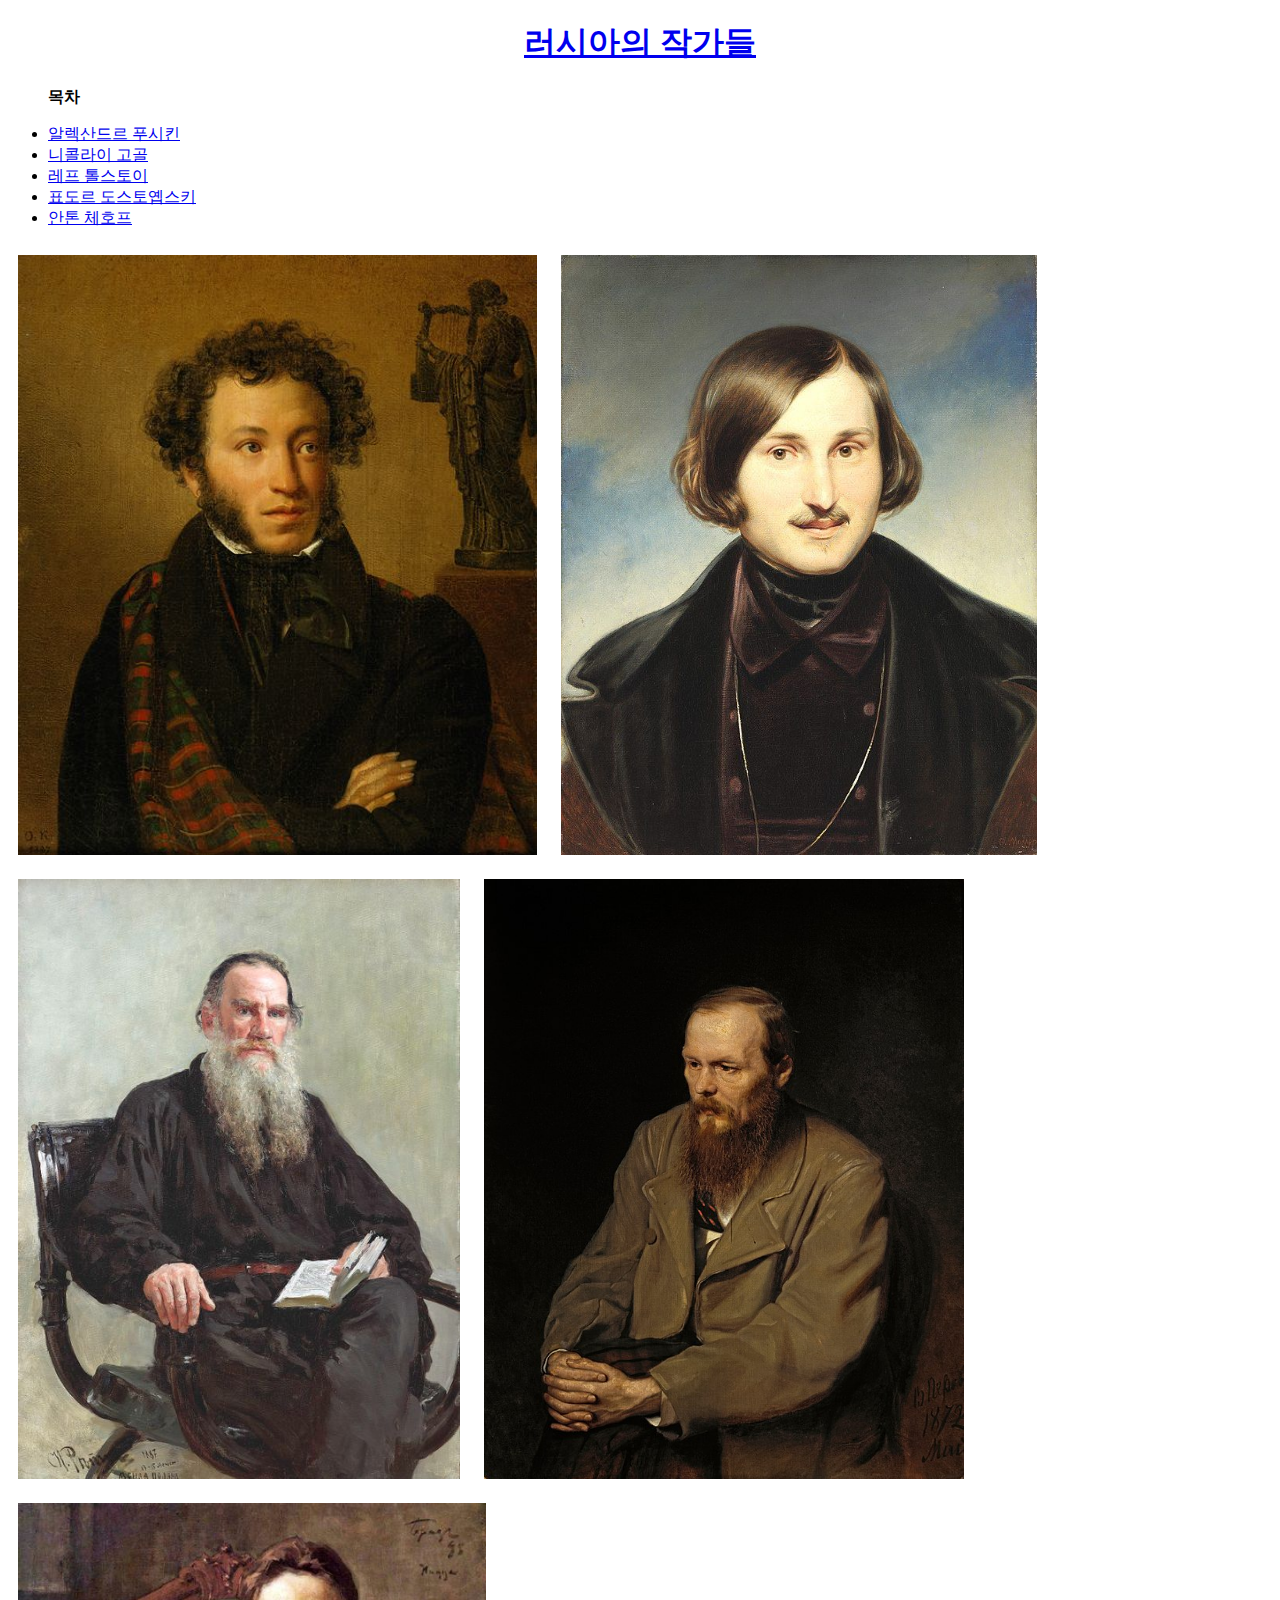
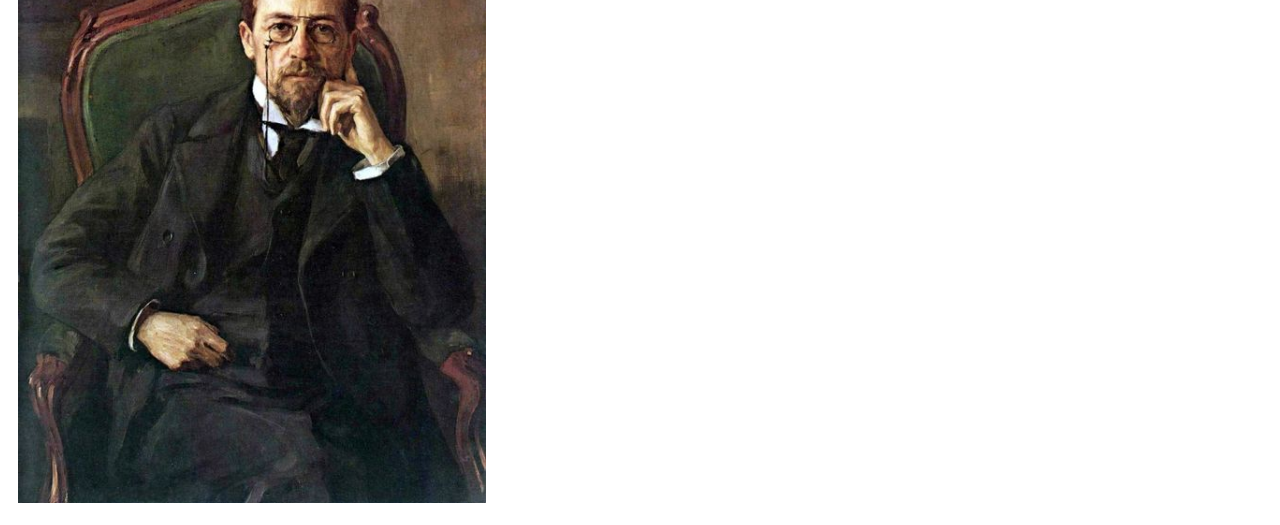
==== index.html @ 503cedeb "웹사이트 완성" ====
<!DOCTYPE html>
<html>
  <head>
    <title>러시아의 작가들</title>
    <meta charset="UTF-8" />
    <style>
      h2 {
        margin-bottom: 0px;
      }
      h3 {
        margin-top: 0px;
      }
      h4 {
        margin: 0px;
      }
    </style>
  </head>

  <body>
    <h1 align="center"><a href="index.html">러시아의 작가들</a></h1>

    <h4><span style="padding-left: 40px"></span>목차</h4>
    <ul>
      <li><a href="1 Pushkin.html">알렉산드르 푸시킨</a></li>
      <li><a href="2 Gogol.html">니콜라이 고골</a></li>
      <li><a href="3 Tolstoy.html">레프 톨스토이</a></li>
      <li><a href="4 Dostoevsky.html">표도르 도스토옙스키</a></li>
      <li><a href="5 Chekhov.html">안톤 체호프</a></li>
    </ul>

    <img src="Pushkin.jfif" style="height: 600px; margin: 10px" />

    <img src="Gogol.jfif" style="height: 600px; margin: 10px" />

    <img src="Tolstoy.jfif" style="height: 600px; margin: 10px" />

    <img src="Dostoevsky.jfif" style="height: 600px; margin: 10px" />

    <img src="Chekhov.jfif" style="height: 600px; margin: 10px" />
  </body>
</html>
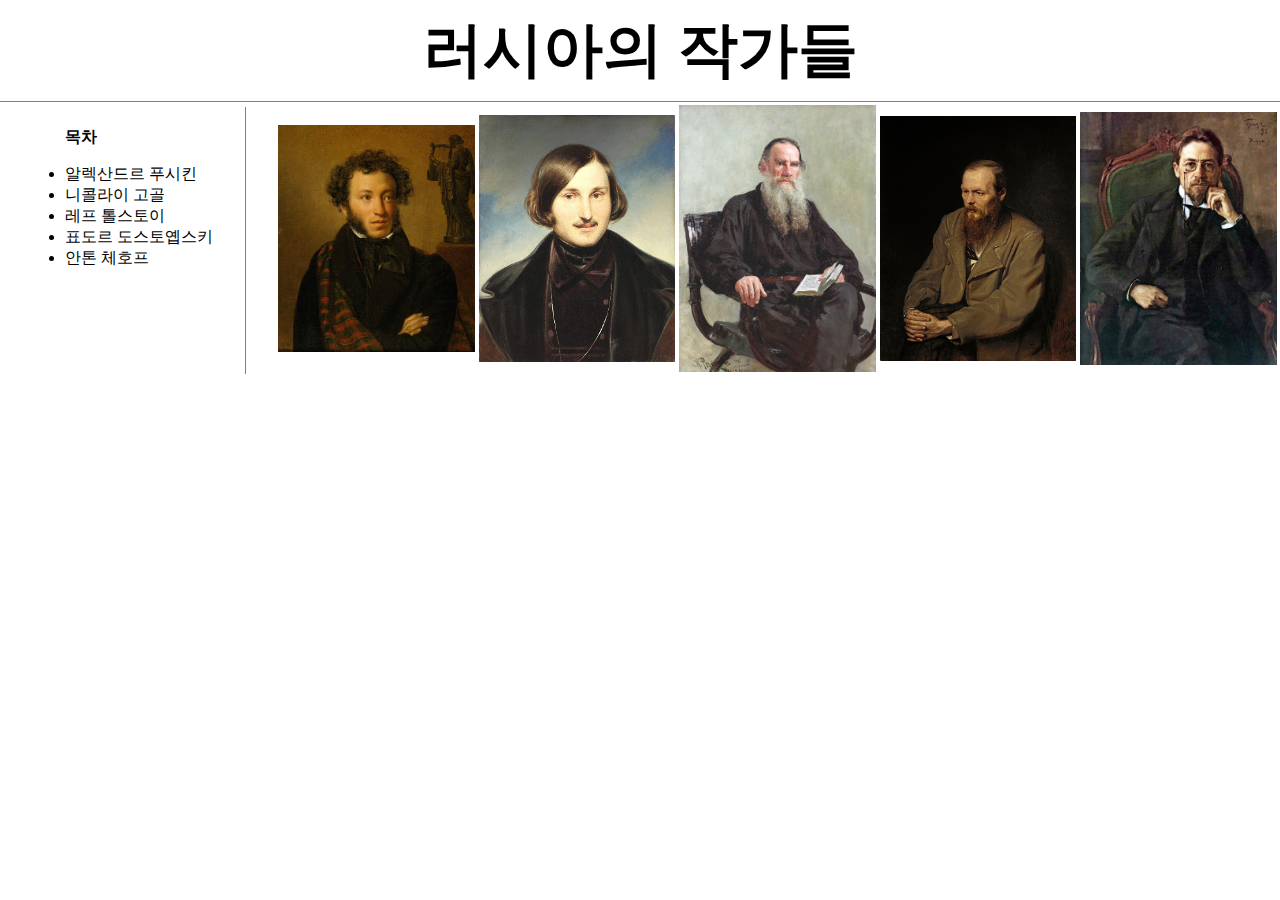
==== commit 1f5cb95e: "Learning CSS" ====
--- a/index.html
+++ b/index.html
@@ -3,39 +3,43 @@
   <head>
     <title>러시아의 작가들</title>
     <meta charset="UTF-8" />
-    <style>
-      h2 {
-        margin-bottom: 0px;
-      }
-      h3 {
-        margin-top: 0px;
-      }
-      h4 {
-        margin: 0px;
-      }
-    </style>
+    <link rel="stylesheet" href="style.css" />
   </head>
 
   <body>
-    <h1 align="center"><a href="index.html">러시아의 작가들</a></h1>
-
-    <h4><span style="padding-left: 40px"></span>목차</h4>
-    <ul>
-      <li><a href="1 Pushkin.html">알렉산드르 푸시킨</a></li>
-      <li><a href="2 Gogol.html">니콜라이 고골</a></li>
-      <li><a href="3 Tolstoy.html">레프 톨스토이</a></li>
-      <li><a href="4 Dostoevsky.html">표도르 도스토옙스키</a></li>
-      <li><a href="5 Chekhov.html">안톤 체호프</a></li>
-    </ul>
-
-    <img src="Pushkin.jfif" style="height: 600px; margin: 10px" />
-
-    <img src="Gogol.jfif" style="height: 600px; margin: 10px" />
-
-    <img src="Tolstoy.jfif" style="height: 600px; margin: 10px" />
-
-    <img src="Dostoevsky.jfif" style="height: 600px; margin: 10px" />
-
-    <img src="Chekhov.jfif" style="height: 600px; margin: 10px" />
+    <h1><a href="index.html">러시아의 작가들</a></h1>
+    <div id="grid">
+      <div id="index">
+        <h4>목차</h4>
+        <ul>
+          <li><a href="1 Pushkin.html">알렉산드르 푸시킨</a></li>
+          <li><a href="2 Gogol.html">니콜라이 고골</a></li>
+          <li><a href="3 Tolstoy.html">레프 톨스토이</a></li>
+          <li><a href="4 Dostoevsky.html">표도르 도스토옙스키</a></li>
+          <li><a href="5 Chekhov.html">안톤 체호프</a></li>
+        </ul>
+      </div>
+      <div id="article">
+        <table>
+          <tr>
+            <td width="15%">
+              <img src="Pushkin.jfif" />
+            </td>
+            <td width="15%">
+              <img src="Gogol.jfif" />
+            </td>
+            <td width="15%">
+              <img src="Tolstoy.jfif" />
+            </td>
+            <td width="15%">
+              <img src="Dostoevsky.jfif" />
+            </td>
+            <td width="15%">
+              <img src="Chekhov.jfif" />
+            </td>
+          </tr>
+        </table>
+      </div>
+    </div>
   </body>
 </html>
--- a/style.css
+++ b/style.css
@@ -0,0 +1,67 @@
+body {
+  margin: 0;
+}
+
+h1 {
+  font-size: 60px;
+  text-align: center;
+  border-bottom: 1px solid gray;
+  margin: 0;
+  padding: 10px;
+}
+
+h2 {
+  margin-bottom: 0px;
+  text-align: center;
+}
+
+h3 {
+  margin-top: 0px;
+  text-align: center;
+}
+
+h4 {
+  margin: 0px;
+  padding-left: 40px;
+}
+
+a {
+  color: black;
+  text-decoration: none;
+}
+
+table {
+  table-layout: fixed;
+}
+
+td img {
+  width: 100%;
+}
+
+#grid {
+  display: grid;
+  grid-template-columns: 250px 1fr;
+}
+
+#index {
+  border-right: 1px solid gray;
+  width: 200px;
+  padding: 20px;
+  margin: 5px;
+}
+
+#article {
+  padding-left: 25px;
+}
+
+@media (max-width: 800px) {
+  #grid {
+    display: block;
+  }
+  #index {
+    border-right: none;
+  }
+  h1 {
+    border-bottom: none;
+  }
+}
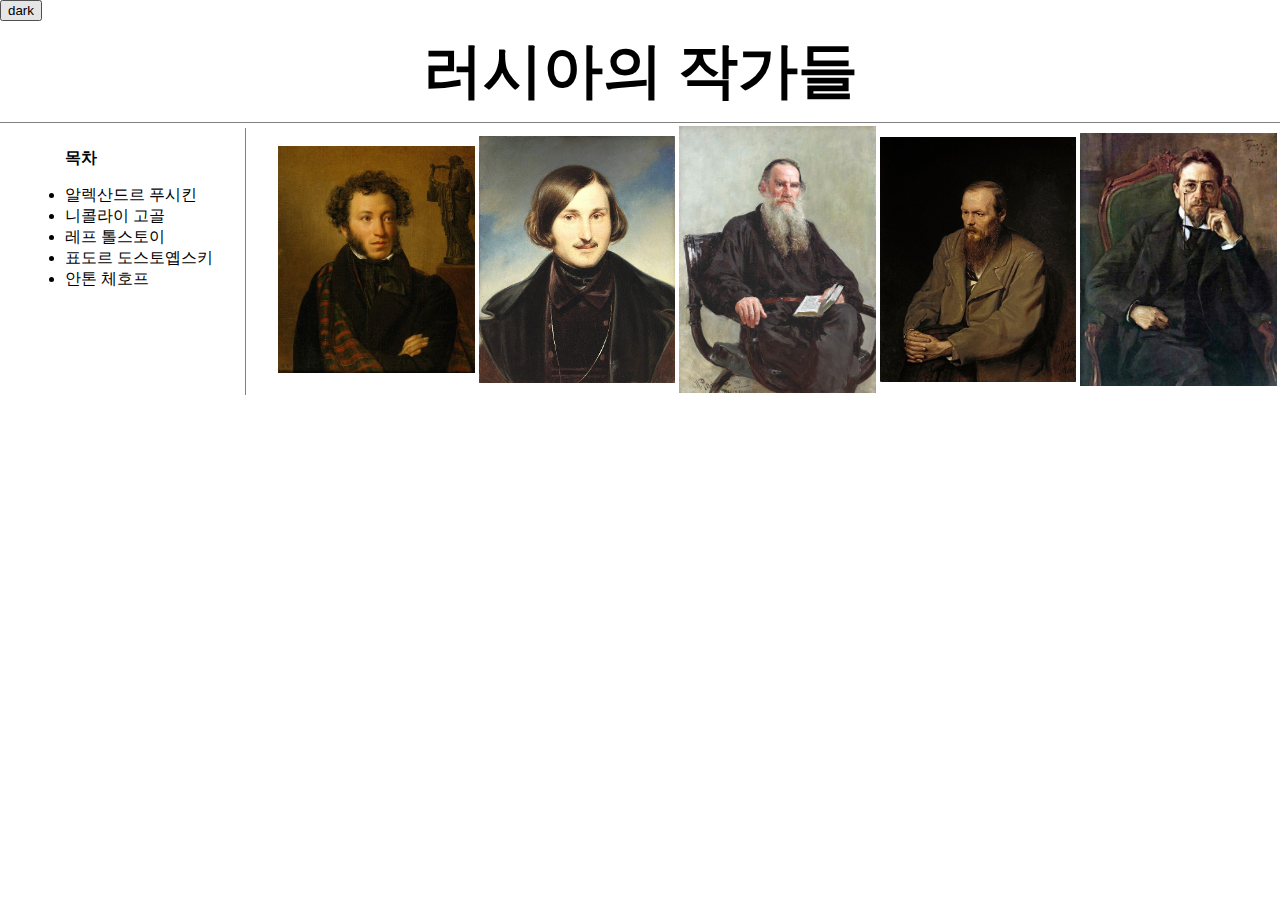
==== commit 12a99927: "Learning JavaScript" ====
--- a/index.html
+++ b/index.html
@@ -3,10 +3,24 @@
   <head>
     <title>러시아의 작가들</title>
     <meta charset="UTF-8" />
-    <link rel="stylesheet" href="style.css" />
+    <link rel="stylesheet" id="stylesheet" href="light_style.css" />
   </head>
 
   <body>
+    <input
+      id="dark_light"
+      type="button"
+      value="dark"
+      onclick="
+      if(this.value === 'dark') {
+        document.getElementById('stylesheet').href='dark_style.css';
+        this.value = 'light'
+      } else {
+        document.getElementById('stylesheet').href='light_style.css';
+        this.value = 'dark'
+      }
+    "
+    />
     <h1><a href="index.html">러시아의 작가들</a></h1>
     <div id="grid">
       <div id="index">
@@ -23,19 +37,34 @@
         <table>
           <tr>
             <td width="15%">
-              <img src="Pushkin.jfif" />
+              <img
+                src="Pushkin.jfif"
+                onclick="alert('알렉산드르 푸시킨(Alexander Pushkin)')"
+              />
             </td>
             <td width="15%">
-              <img src="Gogol.jfif" />
+              <img
+                src="Gogol.jfif"
+                onclick="alert('니콜라이 고골(Nikolai Gogol)')"
+              />
             </td>
             <td width="15%">
-              <img src="Tolstoy.jfif" />
+              <img
+                src="Tolstoy.jfif"
+                onclick="alert('레프 톨스토이(Leo Tolstoy)')"
+              />
             </td>
             <td width="15%">
-              <img src="Dostoevsky.jfif" />
+              <img
+                src="Dostoevsky.jfif"
+                onclick="alert('표도르 도스토옙스키(Fyodor Dostoevsky)')"
+              />
             </td>
             <td width="15%">
-              <img src="Chekhov.jfif" />
+              <img
+                src="Chekhov.jfif"
+                onclick="alert('안톤 체호프(Anton Chekhov)')"
+              />
             </td>
           </tr>
         </table>
--- a/light_style.css
+++ b/light_style.css
@@ -0,0 +1,67 @@
+body {
+  margin: 0;
+}
+
+h1 {
+  font-size: 60px;
+  text-align: center;
+  border-bottom: 1px solid gray;
+  margin: 0;
+  padding: 10px;
+}
+
+h2 {
+  margin-bottom: 0px;
+  text-align: center;
+}
+
+h3 {
+  margin-top: 0px;
+  text-align: center;
+}
+
+h4 {
+  margin: 0px;
+  padding-left: 40px;
+}
+
+a {
+  color: black;
+  text-decoration: none;
+}
+
+table {
+  table-layout: fixed;
+}
+
+td img {
+  width: 100%;
+}
+
+#grid {
+  display: grid;
+  grid-template-columns: 250px 1fr;
+}
+
+#index {
+  border-right: 1px solid gray;
+  width: 200px;
+  padding: 20px;
+  margin: 5px;
+}
+
+#article {
+  padding-left: 25px;
+}
+
+@media (max-width: 800px) {
+  #grid {
+    display: block;
+  }
+  #index {
+    border-right: none;
+  }
+  h1 {
+    border-bottom: none;
+  }
+}
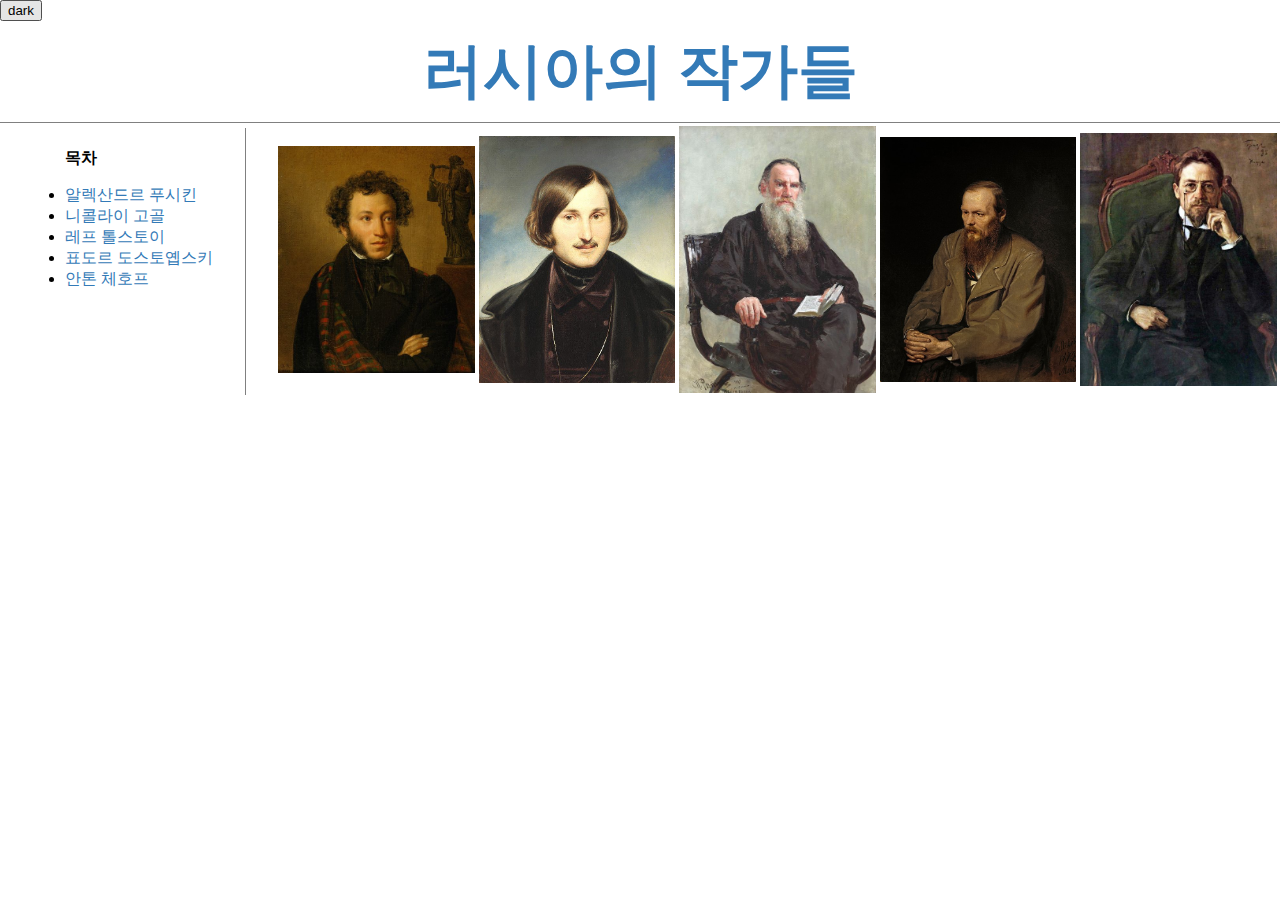
==== commit f59c50e2: "Learning JavaScript 2" ====
--- a/index.html
+++ b/index.html
@@ -4,6 +4,8 @@
     <title>러시아의 작가들</title>
     <meta charset="UTF-8" />
     <link rel="stylesheet" id="stylesheet" href="light_style.css" />
+    <script src="https://ajax.googleapis.com/ajax/libs/jquery/3.6.1/jquery.min.js"></script>
+    <script src="colors.js"></script>
   </head>
 
   <body>
@@ -11,15 +13,7 @@
       id="dark_light"
       type="button"
       value="dark"
-      onclick="
-      if(this.value === 'dark') {
-        document.getElementById('stylesheet').href='dark_style.css';
-        this.value = 'light'
-      } else {
-        document.getElementById('stylesheet').href='light_style.css';
-        this.value = 'dark'
-      }
-    "
+      onclick="nightDayHandler(this)"
     />
     <h1><a href="index.html">러시아의 작가들</a></h1>
     <div id="grid">
--- a/light_style.css
+++ b/light_style.css
@@ -26,7 +26,7 @@
 }
 
 a {
-  color: black;
+  color: #337ab7;
   text-decoration: none;
 }
 
